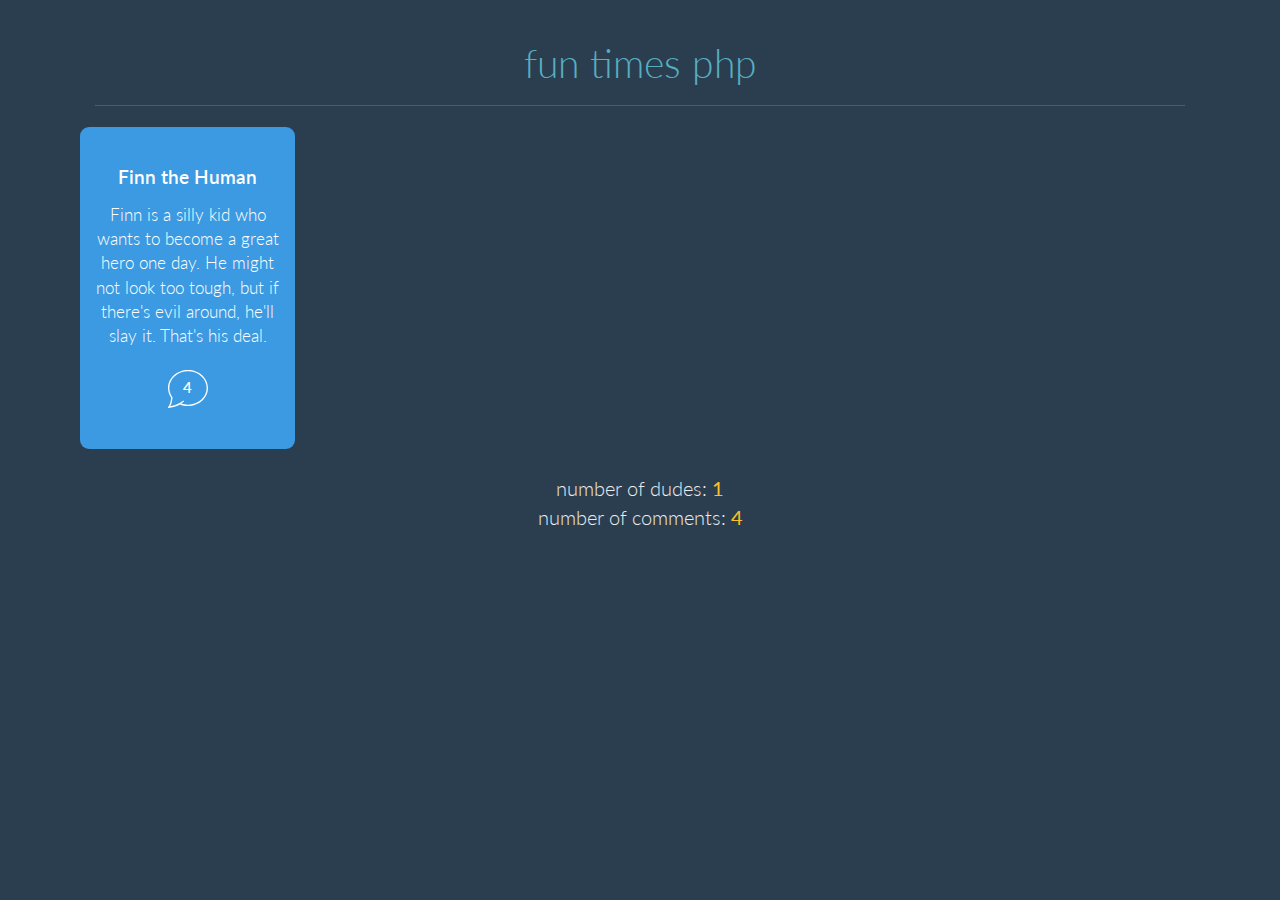
==== adventure_html/index.html @ 0c828424 "working on new assignment" ====
<!DOCTYPE html>
<html>
<head>
	<meta charset="utf-8">
	<meta http-equiv="X-UA-Compatible" content="IE=edge">
	<meta name="viewport" content="width=device-width, initial-scale=1">

	<title>fun times php</title>

	<link rel="stylesheet" href="css/bootstrap.min.css">
	<link rel="stylesheet" href="css/main.css">
</head>
<body class="container">

	<div class="page-header">
		<h1 class="text-muted">fun times php</h1>
	</div>

	<div class="row">
		<article>
			<h4>
				<a href="dude/finn-the-human">Finn the Human</a>
			</h4>
			<p>
				Finn is a silly kid who wants to become a great hero one day. He might not look too tough, but if there's evil around, he'll slay it. That's his deal.
			</p>

			<footer class="comments">4</footer>
		</article>
	</div>

	<div class="row">
		<p>
			number of dudes: <strong>1</strong><br>
			number of comments: <strong>4</strong>
		</p>
	</div>

</body>
</html>
---- adventure_html/css/main.css ----
/* general */
html {
	box-sizing: border-box;
}

*, *:before, *:after {
	box-sizing: inherit;
}

/* clearfix */
.group:before, .container:before,
.group:after, .container:after {
	content: " ";
	display: table;
}

.group:after, .container:after {
	clear: both;
}

body {
	font-size: 2em;
	text-align: center;
}

img {
	width: 100%;
	max-width: 100%;
	vertical-align: middle;
}

h1.text-muted {
	color: #57aec1; /* questionable */
	/*opacity: .7;*/
}

a {
	text-decoration: none;
}

strong {
	color: #f9c029;
	font-weight: normal;
}

.container {
	max-width: 1120px;
	margin: 0 auto;
}

pre {
	text-align: left;
}


article {
	color: #fff;
	font-size: 17px;
	font-weight: normal;
	background: #9F3FA3;
	border-radius: 9px;
	margin-bottom: 25px;
	/*min-height: 320px;*/

	float: left;
	width: 19.2%;

	padding: 40px 14px;
	margin-right: 1%;
}

article h4 {
	font-weight: 600;
	margin-top: 0;
	margin-bottom: 15px;
}

article p {
	/*margin-bottom: 0;*/
	font-weight: 300;
}

article a,
article a:hover {
	color: #fff;
}

article:nth-child(1) { background: #3b9ae1; }
article:nth-child(2) { background: #f6be00; }
article:nth-child(3) { background: #e64134; }
article:nth-child(4) { background: #eb70b1; }
article:nth-child(5) { background: #0f1a5f; margin-right: 0; }


.comments {
	height: 40px;
	line-height: 37px;
	width: 40px;
	background: url('chat_b.svg') 0 0 no-repeat;
	display: inline-block;
	margin-top: 10px;
	margin-bottom: 0;
	font-weight: 600;
	font-size: 15px;
}



/* media queries */
@media screen and ( max-width: 820px ) {

	article {
		width: 49.5%; /* 2 elementy su vedla seba, to je 100%, ale medzi nimi je 1% margin, cize 99/2 = 49.5% */
		margin-bottom: 1%;
		min-height: 260px; /* uz mozu byt o nieco nizsie */
	}

	article:nth-child(2),
	article:nth-child(3) {
		margin-right: 0; /* pri druhom a tretom elemente nechceme pravy margin, lebo teraz su na kraji */
	}

	article:nth-child(3) {
		width: 100%; /* treti element je na cely riadok */
	}

}

@media screen and ( max-width: 560px ) {

	article {
		/* uz ziadne marginy */
		margin-right: 0;

		/* elementy budu na celu sirku, pod sebou, ziadne floaty */
		width: 100%;
		float: none;

		/* uz im nebudeme nastavovat minimalnu vysku */
		min-height: 0;
	}

}
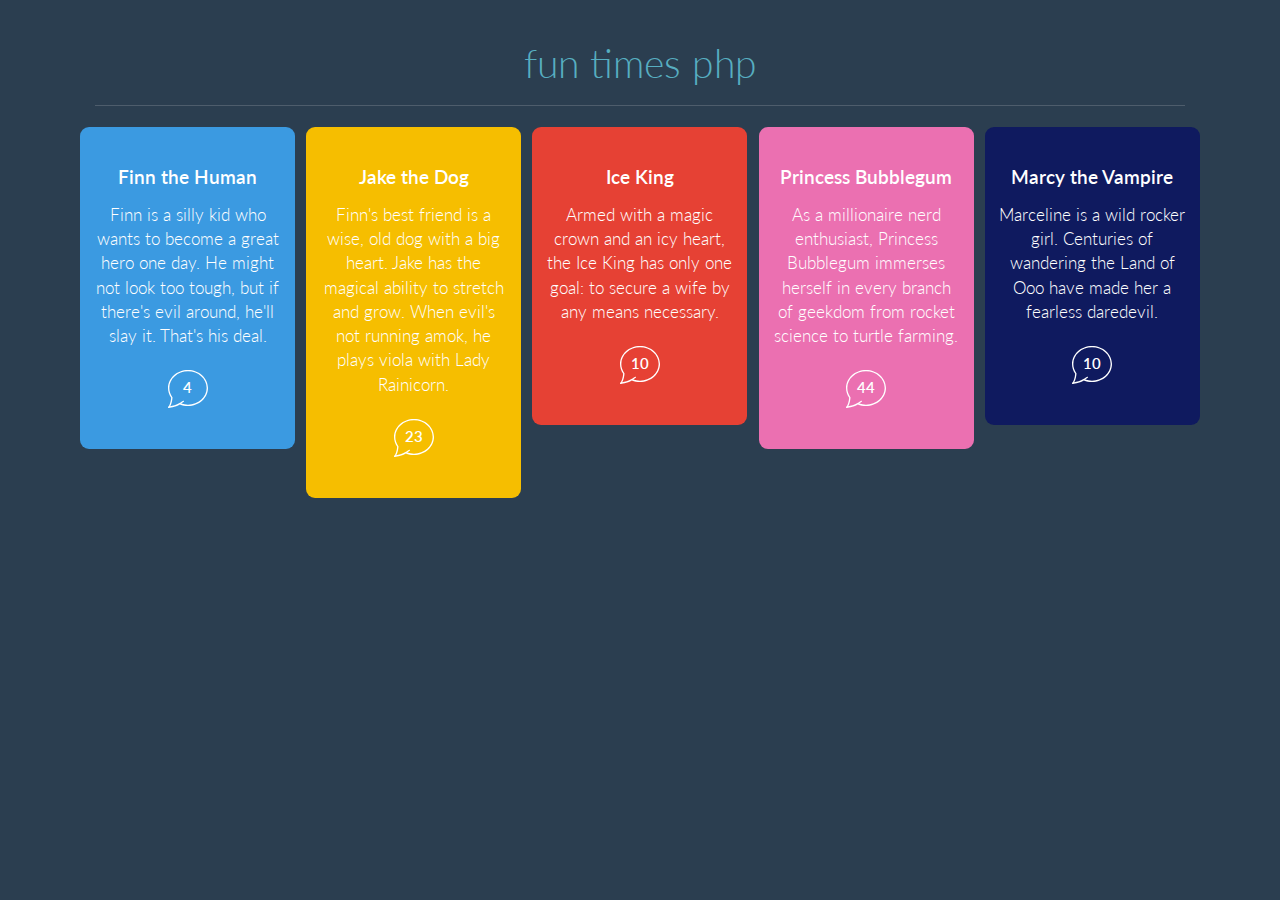
==== commit 2807594b: "zadanie done yeeeeet" ====
--- a/adventure_html/index.html
+++ b/adventure_html/index.html
@@ -17,24 +17,8 @@
 	</div>
 
 	<div class="row">
-		<article>
-			<h4>
-				<a href="dude/finn-the-human">Finn the Human</a>
-			</h4>
-			<p>
-				Finn is a silly kid who wants to become a great hero one day. He might not look too tough, but if there's evil around, he'll slay it. That's his deal.
-			</p>
-
-			<footer class="comments">4</footer>
-		</article>
 	</div>
 
-	<div class="row">
-		<p>
-			number of dudes: <strong>1</strong><br>
-			number of comments: <strong>4</strong>
-		</p>
-	</div>
-
+<script src="script.js"></script>
 </body>
 </html>
